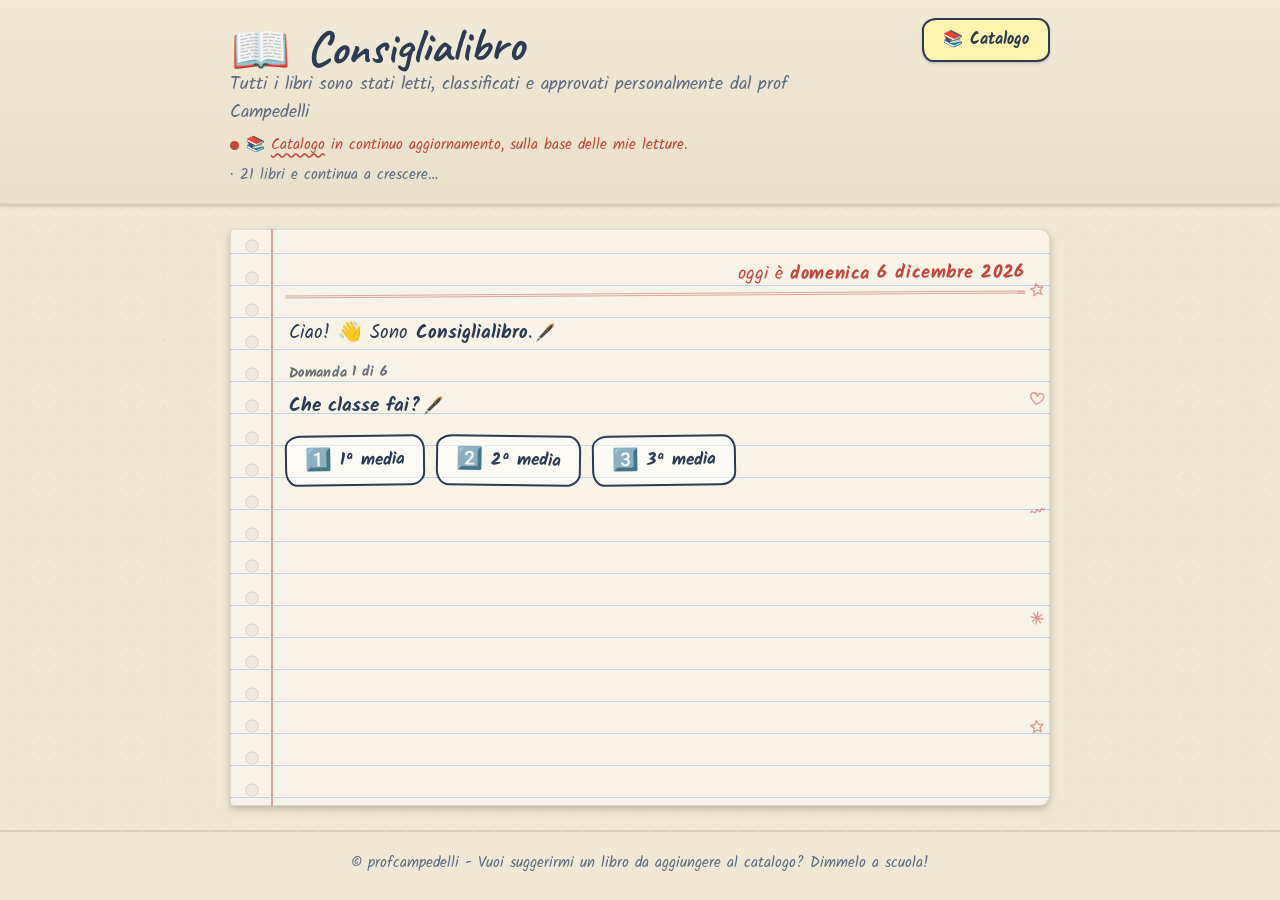
==== index_studenti.html @ eaab89e7 "Add files via upload" ====
<!DOCTYPE html>
<!-- ============================================================
     COPIA PER GLI STUDENTI di index.html
     Identica all'originale ma SENZA la parte Info (pulsante
     nell'header, link nel footer e finestra con contatti/social).
     ⚠️ Ricorda: ogni modifica fatta a index.html va riportata
     anche qui (tranne, appunto, le parti Info).
     ============================================================ -->
<html lang="it">
<head>
  <meta charset="UTF-8">
  <meta name="viewport" content="width=device-width, initial-scale=1.0">
  <title>Consiglialibro 📖 — Il tuo prossimo libro ti aspetta</title>
  <meta name="description" content="Consiglialibro: rispondi a sei domande e trova il libro giusto per te, scelto e approvato dal prof Campedelli.">

  <!-- Google Fonts: Caveat (titoli a mano) + Kalam (scrittura a mano leggibile) + Roboto (corpo lungo leggibile) -->
  <link rel="preconnect" href="https://fonts.googleapis.com">
  <link rel="preconnect" href="https://fonts.gstatic.com" crossorigin>
  <link href="https://fonts.googleapis.com/css2?family=Caveat:wght@400;500;600;700&family=Kalam:wght@300;400;700&family=Roboto:wght@400;500;700&display=swap" rel="stylesheet">

  <link rel="stylesheet" href="style.css">
</head>
<body>

  <!-- ===================== BARRA SUPERIORE ===================== -->
  <header class="header">
    <div class="header-inner">
      <div class="header-testi">
        <p class="logo"><span class="logo-emoji" aria-hidden="true">📖</span> Consiglialibro</p>
        <!-- I testi qui sotto vengono riempiti da app.js: modificali lì, in cima al file -->
        <p class="sottotitolo" id="sottotitolo"></p>
        <p class="nota-catalogo" id="nota-catalogo">
          <span class="pallino" aria-hidden="true"></span>
          <span id="nota-testo"></span>
          <span class="conta-libri" id="conta-libri"></span>
        </p>
      </div>
      <div class="header-azioni">
        <button type="button" id="btn-catalogo" class="btn-info" aria-haspopup="dialog">
          <span aria-hidden="true">📚</span> Catalogo
        </button>
      </div>
    </div>
  </header>

  <!-- ===================== AREA CHAT ===================== -->
  <main class="main">
    <h1 class="visually-hidden">Consiglialibro: trova il libro giusto per te</h1>
    <section id="chat" class="chat" aria-live="polite" aria-label="Conversazione con Consiglialibro"></section>
  </main>

  <footer class="footer">
    <p>© profcampedelli - Vuoi suggerirmi un libro da aggiungere al catalogo? Dimmelo a scuola!</p>
  </footer>

  <!-- ===================== MODALE CATALOGO ===================== -->
  <div class="modale" id="modale-catalogo" role="dialog" aria-modal="true" aria-labelledby="titolo-catalogo" hidden>
    <div class="modale-contenuto modale-contenuto-catalogo">
      <button type="button" class="modale-chiudi" aria-label="Chiudi il catalogo">✕</button>
      <h2 id="titolo-catalogo" class="modale-titolo">📚 Tutto il catalogo</h2>
      <div id="catalogo-contenitore"></div>
    </div>
  </div>

  <!-- ===================== MODALE SCHEDA LIBRO (per il catalogo) ===================== -->
  <div class="modale" id="modale-scheda" role="dialog" aria-modal="true" aria-label="Scheda del libro" hidden>
    <div class="modale-contenuto modale-contenuto-scheda">
      <button type="button" class="modale-chiudi" aria-label="Chiudi la scheda">✕</button>
      <div id="scheda-contenitore"></div>
    </div>
  </div>

  <script src="catalogo.js"></script>
  <script src="app.js"></script>
</body>
</html>
---- style.css ----
/* ============================================================
   CONSIGLIALIBRO — foglio di stile (v3, "Quaderno a righe")
   ------------------------------------------------------------
   Estetica: quaderno a righe scritto a mano. Le schede sono
   post-it attaccati con lo scotch; catalogo e info sono pagine
   del quaderno che si girano.
   Approccio IBRIDO alla leggibilità: font a mano (Caveat/Kalam)
   per chat, titoli, note e post-it; le TRAME lunghe restano in
   un font stampato leggibile (Roboto) — come foglietti stampati
   incollati in un quaderno scritto a mano.
   I colori e le misure si cambiano qui sotto, in :root.
   ============================================================ */

:root {
  /* ---- Carta e inchiostri ---- */
  --carta:            #f7f3e7;   /* colore della pagina */
  --carta-scura:      #efe8d4;   /* copertina / bande */
  --riga:             #b9d0e8;   /* righe azzurre del quaderno */
  --margine:          #e0a39b;   /* riga rossa del margine */
  --foro:             #efe9db;   /* foro della spirale */

  --inchiostro:       #2b3a55;   /* penna blu-nera (il "prof") */
  --inchiostro-tenue: #5d6b80;   /* penna più scarica */
  --matita:           #6a6f77;   /* grigio matita */
  --rosso-penna:      #c2453b;   /* penna rossa: correzioni, timbri */
  --evidenziatore:    #ffe680;   /* giallo evidenziatore */

  /* ---- Post-it ---- */
  --postit-giallo:    #fff3b0;
  --postit-rosa:      #ffd4dc;
  --postit-verde:     #cdeeb5;
  --postit-azzurro:   #c6e4ff;
  --scotch:           rgba(224, 216, 178, 0.55);

  /* ---- Tipografia ---- */
  --font-titolo: "Caveat", "Kalam", "Comic Sans MS", cursive;   /* display a pennarello */
  --font-mano:   "Kalam", "Comic Sans MS", cursive;             /* scrittura leggibile */
  --font-stampa: "Roboto", system-ui, -apple-system, sans-serif;/* trame lunghe: leggibilità */

  /* ---- Ritmo verticale = passo delle righe ---- */
  --u: 2rem;                 /* interlinea del quaderno (32px) */
  /* Posizione verticale della riga stampata dentro ogni interlinea.
     Se il testo sembra "galleggiare" sopra la riga, rendi più negativo
     questo numero (es. -10px); se sfonda sotto la riga, avvicinalo a 0. */
  --riga-offset: -8px;

  /* ---- Ombre morbide ---- */
  --ombra-1: 0 1px 2px rgba(43, 33, 20, 0.14), 0 2px 4px rgba(43, 33, 20, 0.08);
  --ombra-2: 0 4px 10px rgba(43, 33, 20, 0.16), 0 2px 4px rgba(43, 33, 20, 0.10);
  --ombra-3: 0 12px 26px rgba(43, 33, 20, 0.22), 0 4px 8px rgba(43, 33, 20, 0.12);

  --tocco-min: 44px;
  --curva: cubic-bezier(0.2, 0, 0, 1);
}

/* ---------- Base ---------- */
* { box-sizing: border-box; }

html { scroll-behavior: smooth; }

body {
  margin: 0;
  font-family: var(--font-mano);
  font-size: 1.05rem;
  line-height: 1.5;
  color: var(--inchiostro);
  background-color: var(--carta-scura);
  /* leggerissima texture "carta" */
  background-image:
    radial-gradient(rgba(120, 100, 60, 0.05) 1px, transparent 1px),
    radial-gradient(rgba(120, 100, 60, 0.04) 1px, transparent 1px);
  background-size: 22px 22px, 34px 34px;
  background-position: 0 0, 11px 17px;
  min-height: 100vh;
  display: flex;
  flex-direction: column;
}

body.modale-aperta { overflow: hidden; }

.visually-hidden {
  position: absolute;
  width: 1px; height: 1px;
  margin: -1px; padding: 0;
  overflow: hidden;
  clip: rect(0 0 0 0);
  white-space: nowrap;
  border: 0;
}

button { font-family: inherit; }

:focus-visible {
  outline: 3px solid var(--rosso-penna);
  outline-offset: 2px;
  border-radius: 4px;
}

/* ============================================================
   Barra superiore — la "copertina" del quaderno
   ============================================================ */
.header {
  position: relative;
  background: var(--carta-scura);
  background-image: linear-gradient(180deg, #f1ead6, #e8e0ca);
  border-bottom: 2px solid rgba(120, 100, 60, 0.18);
  padding: 1.1rem 1.25rem 1rem;
  box-shadow: var(--ombra-1);
}

.header-inner {
  max-width: 820px;
  margin: 0 auto;
  display: flex;
  align-items: flex-start;
  justify-content: space-between;
  gap: 1.25rem;
}

.logo {
  font-family: var(--font-titolo);
  font-weight: 700;
  font-size: clamp(2.2rem, 7vw, 3rem);
  line-height: 1;
  margin: 0;
  color: var(--inchiostro);
  transform: rotate(-1.5deg);
}

.logo-emoji { margin-right: 0.1em; }

.sottotitolo {
  margin: 0.35rem 0 0;
  font-family: var(--font-mano);
  font-size: clamp(1rem, 2.8vw, 1.15rem);
  font-weight: 400;
  color: var(--inchiostro-tenue);
  max-width: 34em;
}

.nota-catalogo {
  margin: 0.5rem 0 0;
  font-family: var(--font-mano);
  font-size: 0.95rem;
  font-weight: 400;
  color: var(--rosso-penna);
  display: flex;
  align-items: center;
  flex-wrap: wrap;
  gap: 0.45em;
}

.conta-libri { color: var(--inchiostro-tenue); }

/* Pallino "catalogo vivo" — goccia d'inchiostro che pulsa */
.pallino {
  width: 9px; height: 9px;
  border-radius: 50%;
  background: var(--rosso-penna);
  flex-shrink: 0;
  animation: pulsa 2.4s var(--curva) infinite;
}

@keyframes pulsa {
  0%, 100% { transform: scale(1);    opacity: 1; }
  50%      { transform: scale(1.35); opacity: 0.5; }
}

.header-azioni {
  display: flex;
  flex-direction: column;
  align-items: stretch;
  gap: 0.55rem;
  flex-shrink: 0;
}

/* La parola "Catalogo" cliccabile nella nota */
.link-catalogo {
  border: none;
  background: none;
  padding: 0;
  font: inherit;
  color: var(--rosso-penna);
  text-decoration: underline;
  text-decoration-style: wavy;
  text-underline-offset: 3px;
  cursor: pointer;
}
.link-catalogo:hover { color: var(--inchiostro); }

/* Pulsanti header — "linguette" adesive */
.btn-info {
  display: inline-flex;
  align-items: center;
  justify-content: center;
  gap: 0.4em;
  min-height: var(--tocco-min);
  min-width: var(--tocco-min);
  padding: 0.45rem 1.2rem;
  border: 2px solid var(--inchiostro);
  border-radius: 14px 12px 13px 11px / 12px 13px 11px 14px;
  background: var(--postit-giallo);
  font-family: var(--font-mano);
  font-weight: 700;
  font-size: 1rem;
  color: var(--inchiostro);
  cursor: pointer;
  box-shadow: var(--ombra-1);
  transition: transform 0.15s var(--curva), box-shadow 0.2s var(--curva);
}
.btn-info:hover { transform: rotate(-2deg) translateY(-1px); box-shadow: var(--ombra-2); }
.btn-info:active { transform: rotate(0) translateY(0); box-shadow: none; }

/* ============================================================
   Area chat — il foglio a righe
   ============================================================ */
.main {
  position: relative;
  flex: 1;
  width: 100%;
  max-width: 820px;
  margin: 1.5rem auto;
  padding: var(--u) 1.5rem calc(var(--u) * 1.5) 3.4rem;
  background-color: var(--carta);
  /* righe orizzontali + margine rosso + fori della spirale */
  background-image:
    repeating-linear-gradient(
      to bottom,
      transparent 0,
      transparent calc(var(--u) - 1px),
      var(--riga) calc(var(--u) - 1px),
      var(--riga) var(--u)
    ),
    linear-gradient(to right, transparent 2.5rem, var(--margine) 2.5rem, var(--margine) calc(2.5rem + 2px), transparent calc(2.5rem + 2px));
  background-size: 100% var(--u), 100% 100%;
  background-position: 0 var(--riga-offset), 0 0;
  border: 1px solid rgba(120, 100, 60, 0.18);
  border-radius: 4px 10px 10px 4px;
  box-shadow: var(--ombra-2);
  perspective: 1600px;   /* per l'effetto "pagina che si gira" */
}

/* Fori della spirale lungo il margine sinistro */
.main::before {
  content: "";
  position: absolute;
  top: 0; bottom: 0; left: 0.9rem;
  width: 14px;
  background-image: radial-gradient(circle, var(--foro) 5px, rgba(120, 100, 60, 0.25) 6px, transparent 7px);
  background-size: 14px var(--u);
  background-repeat: repeat-y;
  opacity: 0.9;
  pointer-events: none;
}

/* Scarabocchi a penna rossa nel margine DESTRO (spazio bianco, niente fori) */
.scarabocchi {
  position: absolute;
  top: 0; bottom: 0; right: 0; left: auto;
  width: 2rem;
  color: var(--rosso-penna);   /* i doodle SVG usano currentColor */
  pointer-events: none;
  z-index: 1;
}
.doodle {
  position: absolute;
  right: 4px;
  width: 16px; height: 16px;
  opacity: 0.5;
  transform: rotate(-8deg);
}
.doodle svg { width: 100%; height: 100%; display: block; }

/* Intestazione stile quaderno: doppia riga rossa + data del giorno */
.intestazione-quaderno {
  display: flex;
  justify-content: flex-end;
  align-items: baseline;
  padding-bottom: 3px;
  margin-bottom: 0.6rem;
  border-bottom: 3px double var(--margine);
  font-family: var(--font-mano);
  font-size: 1.15rem;
  color: var(--rosso-penna);
  transform: rotate(-0.4deg);
}
.riga-data strong { font-weight: 700; letter-spacing: 0.03em; }

.chat {
  display: flex;
  flex-direction: column;
  gap: 0.4rem;
}

/* --- Messaggi come testo scritto a mano sul foglio --- */
/* Nessun padding verticale + interlinea pari al passo delle righe:
   così ogni riga di testo occupa esattamente un'interlinea del
   quaderno. Il posizionamento sul multiplo di riga lo rifinisce
   allineaRiga() in app.js. */
.messaggio {
  max-width: 85%;
  padding: 0 0.2rem;
  font-family: var(--font-mano);
  font-size: 1.2rem;
  line-height: var(--u);
  animation: comparsa 0.3s var(--curva) both;
}

.messaggio-bot {
  align-self: flex-start;
  color: var(--inchiostro);
}

.messaggio-bot strong { font-weight: 700; }
.messaggio-bot em { color: var(--rosso-penna); font-style: normal; }

/* La tua risposta: penna rossa, evidenziata */
.messaggio-utente {
  align-self: flex-end;
  color: var(--rosso-penna);
  font-weight: 700;
  text-align: right;
  background: linear-gradient(to bottom, transparent 55%, var(--evidenziatore) 55%, var(--evidenziatore) 92%, transparent 92%);
  padding: 0 0.35rem;
  transform: rotate(-0.6deg);
}

@keyframes comparsa {
  from { opacity: 0; transform: translateY(8px); }
  to   { opacity: 1; }
}

/* Pennino che segue il testo mentre "viene scritto" */
.messaggio.scrivendo::after {
  content: "🖋️";
  display: inline-block;
  font-size: 0.85em;
  margin-left: 2px;
  transform-origin: bottom left;
  animation: pennascrive 0.45s ease-in-out infinite alternate;
}
@keyframes pennascrive {
  from { transform: translateY(0)    rotate(-4deg); }
  to   { transform: translateY(-2px) rotate(-12deg); }
}

/* Indicatore "Domanda 2 di 6" — annotazione a matita nel margine */
.passo {
  display: block;
  font-family: var(--font-mano);
  font-size: 0.9rem;
  font-weight: 700;
  letter-spacing: 0.02em;
  color: var(--matita);
  margin-bottom: 0.1rem;
  transform: rotate(-1.2deg);
}

/* ---------- Pulsanti opzione — risposte cerchiate ---------- */
.opzioni {
  display: flex;
  flex-wrap: wrap;
  gap: 0.7rem;
  padding: 0.35rem 0 0.5rem;
  animation: comparsa 0.3s var(--curva) both;
}

.opzione {
  display: inline-flex;
  align-items: center;
  gap: 0.5em;
  min-height: var(--tocco-min);
  padding: 0.4rem 1.1rem;
  border: 2px solid var(--inchiostro);
  /* bordo leggermente irregolare, "disegnato a mano" */
  border-radius: 16px 13px 15px 12px / 12px 15px 13px 16px;
  background: rgba(255, 255, 255, 0.55);
  color: var(--inchiostro);
  font-family: var(--font-mano);
  font-size: 1.08rem;
  font-weight: 700;
  cursor: pointer;
  text-align: left;
  transition: transform 0.15s var(--curva), background-color 0.2s var(--curva), box-shadow 0.2s var(--curva);
}
.opzione:nth-child(even) { transform: rotate(0.8deg); }
.opzione:nth-child(odd)  { transform: rotate(-0.8deg); }

.opzione:hover {
  background: var(--evidenziatore);
  box-shadow: var(--ombra-1);
  transform: rotate(0) translateY(-1px);
}
.opzione:active { transform: rotate(0); box-shadow: none; }

.opzione-emoji { font-size: 1.25em; }
.opzione-testo { display: flex; flex-direction: column; line-height: 1.25; }
.opzione-testo small {
  font-family: var(--font-mano);
  font-weight: 400;
  font-size: 0.85rem;
  color: var(--inchiostro-tenue);
}

/* "L'ho già letto" dentro la scheda */
.btn-gia-letto {
  margin-top: 0.9rem;
  font-size: 1rem;
  padding: 0.35rem 1rem;
  background: rgba(255, 255, 255, 0.7);
}

/* ============================================================
   Scheda libro — POST-IT attaccato con lo scotch
   ============================================================ */
.scheda {
  position: relative;
  display: grid;
  grid-template-columns: 120px 1fr;
  gap: 1.2rem;
  margin: 0.8rem 0.4rem 1.1rem;
  padding: 1.6rem 1.3rem 1.3rem;
  background: color-mix(in srgb, var(--colore-genere, #d8b25a) 8%, #fffdf2);
  border-radius: 3px;
  box-shadow: var(--ombra-3);
  transform: rotate(-1.4deg);
  transform-origin: left center;
  transform-style: preserve-3d;
  animation: giraScheda 0.6s var(--curva) both;
}
.scheda::after {   /* piega d'ombra del post-it in basso */
  content: "";
  position: absolute;
  left: 8%; right: 8%; bottom: -2px; height: 14px;
  background: rgba(43, 33, 20, 0.18);
  filter: blur(6px);
  border-radius: 50%;
  z-index: -1;
}

/* Nastro di scotch in cima al post-it */
.scheda::before {
  content: "";
  position: absolute;
  top: -12px; left: 50%;
  width: 92px; height: 26px;
  transform: translateX(-50%) rotate(-2.5deg);
  background: var(--scotch);
  border-left: 1px solid rgba(255, 255, 255, 0.5);
  border-right: 1px solid rgba(255, 255, 255, 0.5);
  box-shadow: 0 1px 2px rgba(43, 33, 20, 0.12);
}

@keyframes giraScheda {
  from { transform: rotateY(-88deg) rotate(0);   opacity: 0; }
  to   { transform: rotateY(0)      rotate(-1.4deg); opacity: 1; }
}

/* Timbro della difficoltà — vero timbro a inchiostro rosso */
.timbro {
  position: absolute;
  top: 12px;
  right: 12px;
  padding: 0.3rem 0.6rem;
  border: 2px solid var(--rosso-penna);
  border-radius: 8px;
  background: transparent;
  color: var(--rosso-penna);
  font-family: var(--font-mano);
  font-size: 0.72rem;
  font-weight: 700;
  text-transform: uppercase;
  letter-spacing: 0.06em;
  line-height: 1.25;
  text-align: center;
  transform: rotate(6deg);
  opacity: 0.85;
  pointer-events: none;
}
.timbro strong { font-family: var(--font-titolo); font-size: 1.05rem; font-weight: 700; }

/* Timbro "LETTO ✓" sbattuto sul post-it quando premi "L'ho già letto" */
.timbro-letto {
  position: absolute;
  top: 50%; left: 50%;
  padding: 0.15rem 1.1rem;
  border: 4px double var(--rosso-penna);
  border-radius: 10px;
  color: var(--rosso-penna);
  font-family: var(--font-titolo);
  font-weight: 700;
  font-size: 2.6rem;
  line-height: 1;
  letter-spacing: 0.04em;
  text-transform: uppercase;
  background: rgba(255, 255, 255, 0.12);
  pointer-events: none;
  z-index: 5;
  opacity: 0;
  animation: timbra 0.35s var(--curva) forwards;
}
@keyframes timbra {
  0%   { opacity: 0;   transform: translate(-50%, -50%) rotate(-14deg) scale(1.9); }
  55%  { opacity: 0.95; }
  100% { opacity: 0.9; transform: translate(-50%, -50%) rotate(-14deg) scale(1); }
}

/* ---------- Copertina — foto incollata con angolini ---------- */
.copertina {
  position: relative;
  width: 100%;
  aspect-ratio: 2 / 3;
  border-radius: 3px;
  overflow: hidden;
  background: var(--colore-genere, #8a6d3b);
  box-shadow: var(--ombra-1);
  align-self: start;
  border: 5px solid #fffdf7;   /* bordo "polaroid" */
  outline: 1px solid rgba(43, 33, 20, 0.12);
  transform: rotate(1.2deg);
}

.copertina img {
  position: absolute;
  inset: 0;
  width: 100%;
  height: 100%;
  object-fit: cover;
  opacity: 0;
  transition: opacity 0.25s var(--curva);
}
.copertina img.caricata { opacity: 1; }

.copertina-segnaposto {
  position: absolute;
  inset: 0;
  display: flex;
  flex-direction: column;
  justify-content: center;
  align-items: center;
  gap: 0.5em;
  padding: 12%;
  text-align: center;
  color: #fff;
  background:
    linear-gradient(165deg, rgba(255, 255, 255, 0.16), rgba(0, 0, 0, 0.22)),
    var(--colore-genere, #8a6d3b);
}
.segnaposto-emoji { font-size: 1.5rem; }
.segnaposto-titolo {
  font-family: var(--font-titolo);
  font-weight: 700;
  font-size: 1.1rem;
  line-height: 1.15;
}
.segnaposto-autore {
  font-family: var(--font-mano);
  font-size: 0.7rem;
  font-weight: 400;
  opacity: 0.92;
  letter-spacing: 0.04em;
}

/* ---------- Testi della scheda ---------- */
.scheda-info { min-width: 0; }

.scheda-genere {
  margin: 0 0 0.2rem;
  font-family: var(--font-mano);
  font-size: 0.9rem;
  font-weight: 700;
  color: var(--colore-genere, var(--inchiostro-tenue));
  /* spazio per il timbro difficoltà: con "Impegnativa" è largo ~130px */
  padding-right: 120px;
}

.scheda-titolo {
  margin: 0;
  font-family: var(--font-titolo);
  font-weight: 700;
  font-size: 2rem;
  line-height: 1.05;
  color: var(--inchiostro);
  padding-right: 120px;
}

.scheda-autore {
  margin: 0.15rem 0 0.6rem;
  font-family: var(--font-mano);
  font-size: 1rem;
  font-weight: 400;
  color: var(--inchiostro-tenue);
}

/* La trama resta in font STAMPATO leggibile (foglietto incollato) */
.scheda-trama {
  margin: 0 0 0.8rem;
  padding: 0.15rem 0;
  font-family: var(--font-stampa);
  font-size: 0.92rem;
  line-height: 1.5;
  color: #33302a;
}

.etichette {
  list-style: none;
  display: flex;
  flex-wrap: wrap;
  gap: 0.4rem;
  margin: 0 0 0.9rem;
  padding: 0;
}
.etichetta {
  padding: 0.15rem 0.6rem;
  border: 1px dashed var(--inchiostro-tenue);
  border-radius: 20px;
  background: rgba(255, 255, 255, 0.5);
  font-family: var(--font-mano);
  font-size: 0.85rem;
  font-weight: 400;
  color: var(--inchiostro-tenue);
}

/* Nota del prof — scritta a mano, evidenziata */
.scheda-nota {
  margin: 0 0 0.7rem;
  padding: 0.55rem 0.8rem;
  background: color-mix(in srgb, var(--colore-genere, #d8b25a) 12%, #fffdf2);
  border-left: 3px solid var(--colore-genere, var(--rosso-penna));
  border-radius: 2px;
  font-family: var(--font-mano);
  font-size: 1.08rem;
  line-height: 1.35;
  color: var(--inchiostro);
}
.nota-chi {
  display: block;
  font-weight: 700;
  font-size: 0.9rem;
  color: var(--rosso-penna);
  margin-bottom: 0.1rem;
}

/* Motivazione — foglietto evidenziato */
.scheda-motivazione {
  margin: 0;
  padding: 0.55rem 0.8rem;
  border-radius: 2px;
  background: var(--evidenziatore);
  font-family: var(--font-mano);
  font-weight: 700;
  font-size: 1.05rem;
  line-height: 1.35;
  color: var(--inchiostro);
  transform: rotate(-0.5deg);
}

/* ============================================================
   Ricerca e filtri del catalogo — modulo scritto a mano
   ============================================================ */
.catalogo-box { animation: comparsa 0.35s var(--curva) both; }

.barra-cerca {
  display: flex;
  align-items: center;
  gap: 0.5rem;
  padding: 0.4rem 0.5rem;
  background: rgba(255, 255, 255, 0.6);
  border: 2px solid var(--inchiostro);
  border-radius: 18px 14px 16px 13px / 13px 16px 14px 18px;
  margin-bottom: 0.8rem;
}
.barra-cerca:focus-within { box-shadow: 0 0 0 2px var(--rosso-penna); }

.cerca-campo {
  flex-shrink: 0;
  max-width: 45%;
  min-height: 38px;
  padding: 0.3rem 0.6rem;
  border: 2px solid var(--inchiostro-tenue);
  border-radius: 12px;
  background: var(--carta);
  color: var(--inchiostro);
  font-family: var(--font-mano);
  font-weight: 700;
  font-size: 0.95rem;
  cursor: pointer;
}

.cerca-input {
  flex: 1;
  min-width: 0;
  min-height: 38px;
  padding: 0.3rem 0.6rem;
  border: none;
  background: transparent;
  color: var(--inchiostro);
  font-family: var(--font-mano);
  font-size: 1.1rem;
}
.cerca-input:focus-visible { outline: none; }
.cerca-input::placeholder { color: var(--inchiostro-tenue); opacity: 0.75; }

.barra-filtri {
  display: flex;
  flex-wrap: wrap;
  gap: 0.7rem;
  align-items: flex-end;
  padding: 0.9rem 1rem;
  background: rgba(255, 255, 255, 0.5);
  border: 2px dashed var(--inchiostro-tenue);
  border-radius: 8px;
}

.filtro {
  display: flex;
  flex-direction: column;
  gap: 0.2rem;
  flex: 1 1 120px;
  min-width: 0;
}
.filtro-label {
  font-family: var(--font-mano);
  font-size: 0.85rem;
  font-weight: 700;
  color: var(--inchiostro-tenue);
}
.filtro select {
  width: 100%;
  min-height: var(--tocco-min);
  padding: 0.35rem 0.6rem;
  border: 2px solid var(--inchiostro-tenue);
  border-radius: 10px;
  background: var(--carta);
  color: var(--inchiostro);
  font-family: var(--font-mano);
  font-weight: 400;
  font-size: 0.95rem;
  cursor: pointer;
}
.filtro select:hover { border-color: var(--inchiostro); }

.riga-risultati {
  display: flex;
  align-items: center;
  flex-wrap: wrap;
  gap: 0.7rem;
  margin: 0.8rem 0.15rem;
}
.contatore-risultati {
  margin: 0;
  font-family: var(--font-mano);
  font-size: 1rem;
  font-weight: 700;
  color: var(--inchiostro-tenue);
}

.btn-azzera {
  min-height: 38px;
  padding: 0.25rem 0.9rem;
  border: 2px solid var(--rosso-penna);
  border-radius: 12px;
  background: transparent;
  font-family: var(--font-mano);
  font-size: 0.95rem;
  font-weight: 700;
  color: var(--rosso-penna);
  cursor: pointer;
  transition: background-color 0.2s var(--curva);
}
.btn-azzera:hover { background: color-mix(in srgb, var(--rosso-penna) 10%, transparent); }

.griglia-vuota {
  grid-column: 1 / -1;
  margin: 0;
  padding: 1.1rem 1.2rem;
  background: rgba(255, 255, 255, 0.5);
  border: 2px dashed var(--inchiostro-tenue);
  border-radius: 8px;
  font-family: var(--font-mano);
  font-size: 1.1rem;
  color: var(--inchiostro-tenue);
}

/* ============================================================
   Griglia del catalogo — bacheca di post-it (scroll verticale)
   ============================================================ */
.griglia-catalogo {
  display: grid;
  grid-template-columns: repeat(auto-fill, minmax(122px, 1fr));
  gap: 1.4rem 1.1rem;
  padding: 0.6rem 0.2rem 0.4rem;
  perspective: 1400px;
}

.cella-catalogo {
  position: relative;
  display: flex;
  flex-direction: column;
  gap: 0.45rem;
  padding: 0.5rem 0.5rem 0.7rem;
  border: none;
  background: #fffdf2;
  border-radius: 3px;
  box-shadow: var(--ombra-2);
  cursor: pointer;
  text-align: center;
  transition: transform 0.18s var(--curva), box-shadow 0.2s var(--curva);
}
/* piccola rotazione alternata, come post-it appesi a caso */
.cella-catalogo:nth-child(3n+1) { transform: rotate(-2deg); }
.cella-catalogo:nth-child(3n+2) { transform: rotate(1.5deg); }
.cella-catalogo:nth-child(3n+3) { transform: rotate(-0.6deg); }

/* scotch su ogni post-it del catalogo */
.cella-catalogo::before {
  content: "";
  position: absolute;
  top: -8px; left: 50%;
  width: 46px; height: 16px;
  transform: translateX(-50%) rotate(-3deg);
  background: var(--scotch);
  box-shadow: 0 1px 1px rgba(43, 33, 20, 0.12);
}

.cella-catalogo:hover {
  transform: rotate(0) translateY(-4px) scale(1.03);
  box-shadow: var(--ombra-3);
  z-index: 2;
}

/* Angolo che si arriccia al passaggio del mouse (page-curl) */
.cella-catalogo::after {
  content: "";
  position: absolute;
  right: 0; bottom: 0;
  width: 0; height: 0;
  border-style: solid;
  border-width: 0;
  border-color: transparent;
  border-radius: 0 0 3px 0;
  transition: border-width 0.18s var(--curva), box-shadow 0.18s var(--curva);
}
.cella-catalogo:hover::after {
  border-width: 0 0 20px 20px;
  border-color: transparent transparent var(--carta-scura) transparent;
  box-shadow: -3px -3px 6px rgba(43, 33, 20, 0.18);
}

.copertina-piccola { border-width: 4px; transform: rotate(0); }
.copertina-piccola .segnaposto-titolo { font-size: 0.82rem; }
.copertina-piccola .segnaposto-autore { font-size: 0.55rem; }
.copertina-piccola .segnaposto-emoji  { font-size: 1.1rem; }

.cella-titolo {
  font-family: var(--font-mano);
  font-size: 0.9rem;
  font-weight: 700;
  line-height: 1.2;
  color: var(--inchiostro);
}

/* ============================================================
   Modali — pagine del quaderno che si girano
   ============================================================ */
.modale {
  position: fixed;
  inset: 0;
  z-index: 50;
  display: flex;
  align-items: center;
  justify-content: center;
  padding: 1rem;
  background: rgba(43, 33, 20, 0.5);
  overflow-y: auto;
  perspective: 2200px;
}
.modale[hidden] { display: none; }

.modale-contenuto {
  position: relative;
  width: 100%;
  max-width: 600px;
  max-height: min(90vh, 760px);
  overflow-y: auto;
  padding: 2rem 2rem 2.4rem 3rem;
  background-color: var(--carta);
  /* stessa carta a righe della pagina principale */
  background-image:
    repeating-linear-gradient(
      to bottom,
      transparent 0,
      transparent calc(var(--u) - 1px),
      var(--riga) calc(var(--u) - 1px),
      var(--riga) var(--u)
    ),
    linear-gradient(to right, transparent 1.9rem, var(--margine) 1.9rem, var(--margine) calc(1.9rem + 2px), transparent calc(1.9rem + 2px));
  background-size: 100% var(--u), 100% 100%;
  background-position: 0 var(--riga-offset), 0 0;
  background-attachment: local, local;   /* le righe scorrono col testo */
  border-radius: 4px 12px 12px 4px;
  box-shadow: var(--ombra-3);
  transform-origin: left center;
  animation: giraPagina 0.55s var(--curva) both;
}

@keyframes giraPagina {
  from { transform: rotateY(-92deg); opacity: 0; }
  to   { transform: rotateY(0);      opacity: 1; }
}

.modale-contenuto-catalogo { max-width: 820px; }

/* La scheda nella modale non ha bisogno del foglio a righe */
.modale-contenuto-scheda {
  max-width: 640px;
  background: transparent;
  box-shadow: none;
  padding: 2.6rem 0 0;
  overflow-y: visible;
  border-radius: 0;
  animation: none;
}
.modale-contenuto-scheda .scheda { box-shadow: var(--ombra-3); }

/* Chiusura — graffetta/gommino in alto a destra */
.modale-chiudi {
  position: absolute;
  top: 0.6rem;
  right: 0.6rem;
  width: var(--tocco-min);
  height: var(--tocco-min);
  border: 2px solid var(--inchiostro);
  border-radius: 50%;
  background: var(--postit-rosa);
  font-size: 1.1rem;
  font-weight: 700;
  color: var(--inchiostro);
  cursor: pointer;
  line-height: 1;
  box-shadow: var(--ombra-1);
  transition: transform 0.15s var(--curva);
  z-index: 2;
}
.modale-contenuto-scheda .modale-chiudi { top: -0.15rem; right: 0; }
.modale-chiudi:hover { transform: rotate(90deg); }

.modale-titolo {
  font-family: var(--font-titolo);
  font-weight: 700;
  font-size: 2.1rem;
  line-height: 1;
  margin: 0 2.5rem 0.6rem 0;
  color: var(--inchiostro);
  transform: rotate(-1deg);
}

/* ---- Finestra Info: testo allineato alle righe del quaderno ----
   interlinea = passo delle righe (--u) e spaziature a multipli di --u,
   così ogni riga di testo cade su una riga stampata. */
#modale-info .modale-titolo { line-height: calc(var(--u) * 2); margin: 0 2.5rem 0 0; }

.info-sezione {
  font-family: var(--font-titolo);
  font-weight: 700;
  font-size: 1.5rem;
  line-height: var(--u);   /* una riga intera */
  margin: 0;               /* la riga vuota sopra la dà il blocco precedente */
  padding: 0;
  border: none;
  color: var(--inchiostro);
}

.info-blocco { font-family: var(--font-mano); font-size: 1.1rem; }
.info-blocco p { margin: 0 0 var(--u); line-height: var(--u); }

.contatti {
  list-style: none;
  margin: 0 0 var(--u);   /* una riga vuota prima della sezione "Sostieni" */
  padding: 0;
  display: flex;
  flex-direction: column;
  gap: 0;
}
.contatti a {
  display: inline-flex;
  align-items: center;
  gap: 0.6em;
  min-height: var(--u);
  line-height: var(--u);
  padding: 0 0.7rem;
  border-radius: 12px;
  color: var(--inchiostro);
  font-family: var(--font-mano);
  font-weight: 700;
  font-size: 1.1rem;
  text-decoration: none;
  transition: background-color 0.2s var(--curva);
}
.contatti a:hover { background: var(--evidenziatore); }
.contatti svg { flex-shrink: 0; color: var(--rosso-penna); }

/* Sostieni — pulsante Buy me a coffee nella finestra Info */
.info-sostieni { margin: 0 0 var(--u); line-height: var(--u); }
.bmc-contenitore {
  display: flex;
  justify-content: center;
  margin: 0 0 var(--u);
}
.bmc-contenitore img { height: auto; vertical-align: middle; }

/* ============================================================
   Footer
   ============================================================ */
.footer {
  padding: 1.2rem 1rem 1.6rem;
  text-align: center;
  font-family: var(--font-mano);
  font-size: 0.95rem;
  color: var(--inchiostro-tenue);
  background: var(--carta-scura);
  border-top: 2px solid rgba(120, 100, 60, 0.18);
}
.footer p { margin: 0; }

.link-info {
  border: none;
  background: none;
  padding: 0.2rem 0.3rem;
  font: inherit;
  font-weight: 700;
  color: var(--rosso-penna);
  cursor: pointer;
  text-decoration: underline;
  text-decoration-style: wavy;
  text-underline-offset: 2px;
}

/* ============================================================
   Mobile
   ============================================================ */
@media (max-width: 540px) {
  .main {
    margin: 0.8rem auto;
    padding: var(--u) 1rem calc(var(--u) * 1.2) 3rem;
    border-radius: 3px;
  }
  .messaggio { max-width: 94%; font-size: 1.15rem; }

  .scheda {
    grid-template-columns: 1fr;
    gap: 1rem;
    transform: rotate(-0.8deg);
  }
  /* Copertina a sinistra: lascia campo libero al timbro della
     difficoltà in alto a destra (con "Impegnativa" il timbro è
     largo ~130px e con la foto centrata si sovrapponevano). */
  .scheda .copertina { width: 130px; margin: 0; }
  /* I testi stanno sotto la riga della copertina, lontani dal
     timbro: non serve riservare spazio a destra. */
  .scheda-genere, .scheda-titolo { padding-right: 0; }
  @keyframes giraScheda {
    from { transform: rotateY(-88deg) rotate(0);   opacity: 0; }
    to   { transform: rotateY(0)      rotate(-0.8deg); opacity: 1; }
  }

  .griglia-catalogo { grid-template-columns: repeat(auto-fill, minmax(100px, 1fr)); }

  .barra-cerca { flex-wrap: wrap; }
  .cerca-campo { max-width: none; }
  .cerca-input { flex-basis: 100%; }

  .modale-contenuto { padding: 1.8rem 1.2rem 2rem 2.4rem; }
}

/* ============================================================
   Riduzione del movimento (accessibilità)
   ============================================================ */
@media (prefers-reduced-motion: reduce) {
  html { scroll-behavior: auto; }
  *, *::before, *::after {
    animation-duration: 0.001s !important;
    animation-iteration-count: 1 !important;
    transition-duration: 0.001s !important;
  }
}
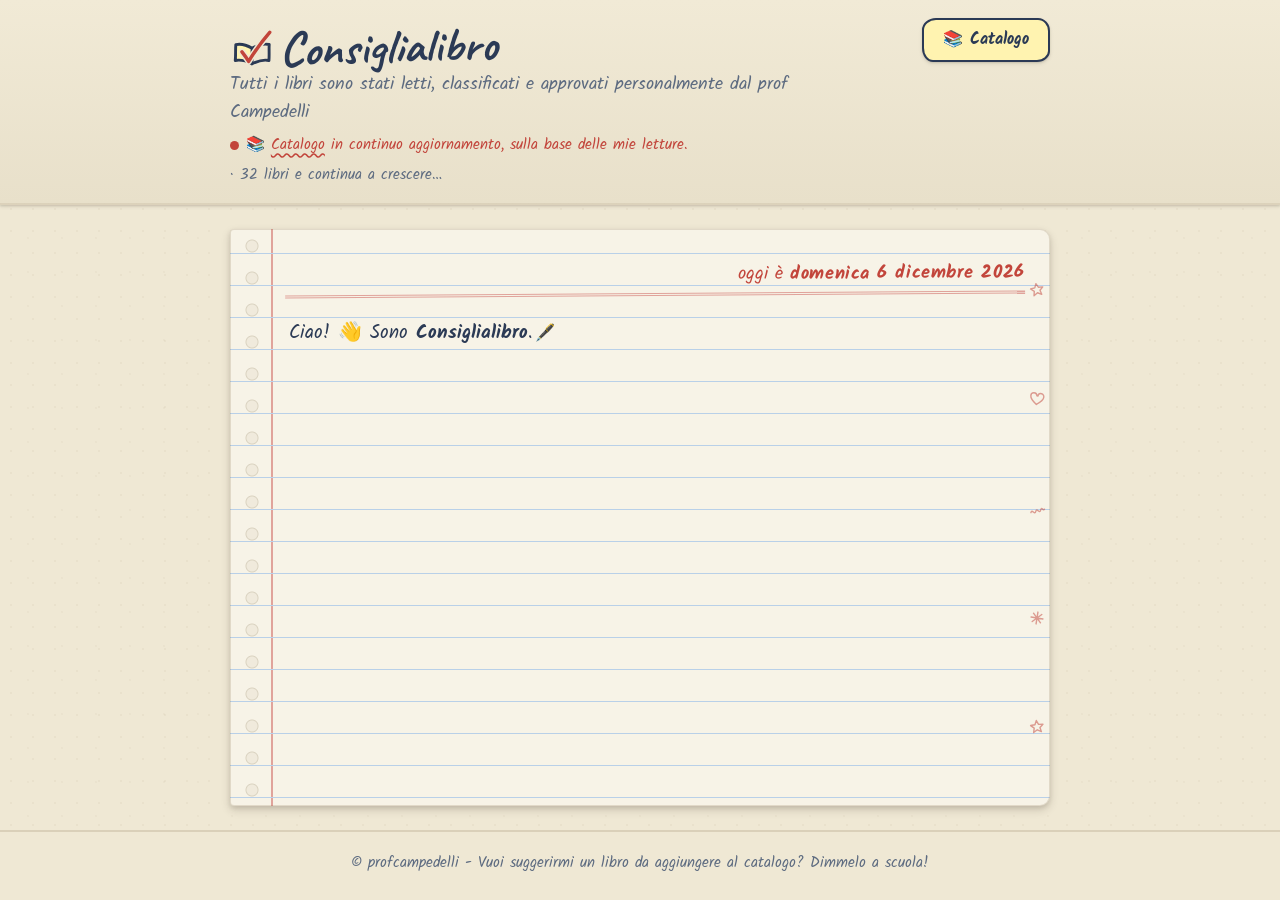
==== commit 7b876e37: "Add files via upload Logo, icone e anteprima social; riordino delle domande e correzioni di accessib" ====
--- a/index_studenti.html
+++ b/index_studenti.html
@@ -13,6 +13,38 @@
   <title>Consiglialibro 📖 — Il tuo prossimo libro ti aspetta</title>
   <meta name="description" content="Consiglialibro: rispondi a sei domande e trova il libro giusto per te, scelto e approvato dal prof Campedelli.">
 
+  <!-- Icone del sito (il marchio: libro aperto con la spunta del prof) -->
+  <link rel="icon" href="favicon.svg" type="image/svg+xml">
+  <link rel="icon" href="favicon-32.png" type="image/png" sizes="32x32">
+  <link rel="apple-touch-icon" href="apple-touch-icon.png">
+  <link rel="manifest" href="manifest.json">
+  <meta name="theme-color" content="#efe8d4">
+
+  <!-- ============================================================
+       ANTEPRIMA QUANDO CONDIVIDI IL LINK
+       (WhatsApp, Classroom, Telegram, Facebook…)
+       Gli indirizzi qui sotto sono COMPLETI, non abbreviati: alcune
+       app (Facebook e LinkedIn in testa) non sanno ricostruire un
+       indirizzo parziale e mostrerebbero l'anteprima senza figura.
+       ⚠️ Se un giorno il sito cambiasse indirizzo, vanno corretti
+       i punti che iniziano con https://profcampedelli.netsons.org
+       ============================================================ -->
+  <link rel="canonical" href="https://profcampedelli.netsons.org/consiglialibro/index_studenti.html">
+  <meta property="og:type" content="website">
+  <meta property="og:locale" content="it_IT">
+  <meta property="og:site_name" content="Consiglialibro">
+  <meta property="og:url" content="https://profcampedelli.netsons.org/consiglialibro/index_studenti.html">
+  <meta property="og:title" content="Consiglialibro 📖 — Il tuo prossimo libro ti aspetta">
+  <meta property="og:description" content="Rispondi a sei domande e trova il libro giusto per te. Tutti i libri sono stati letti, classificati e approvati dal prof Campedelli.">
+  <meta property="og:image" content="https://profcampedelli.netsons.org/consiglialibro/og-image.png">
+  <meta property="og:image:width" content="1200">
+  <meta property="og:image:height" content="630">
+  <meta property="og:image:alt" content="Il logo di Consiglialibro: un libro aperto con la spunta rossa del prof, su un foglio di quaderno a righe.">
+  <meta name="twitter:card" content="summary_large_image">
+  <meta name="twitter:title" content="Consiglialibro 📖 — Il tuo prossimo libro ti aspetta">
+  <meta name="twitter:description" content="Rispondi a sei domande e trova il libro giusto per te. Libri letti e approvati dal prof Campedelli.">
+  <meta name="twitter:image" content="https://profcampedelli.netsons.org/consiglialibro/og-image.png">
+
   <!-- Google Fonts: Caveat (titoli a mano) + Kalam (scrittura a mano leggibile) + Roboto (corpo lungo leggibile) -->
   <link rel="preconnect" href="https://fonts.googleapis.com">
   <link rel="preconnect" href="https://fonts.gstatic.com" crossorigin>
@@ -26,7 +58,22 @@
   <header class="header">
     <div class="header-inner">
       <div class="header-testi">
-        <p class="logo"><span class="logo-emoji" aria-hidden="true">📖</span> Consiglialibro</p>
+        <p class="logo">
+          <!-- Il marchio. Il libro usa currentColor, così eredita
+               --inchiostro da .logo: cambi il colore del titolo e il
+               logo lo segue. La dimensione si regola in style.css,
+               classe .logo-marchio. -->
+          <svg class="logo-marchio" viewBox="0 0 32 32" fill="none"
+               stroke-linecap="round" stroke-linejoin="round" aria-hidden="true">
+            <path d="M4.1 12C8.2 11 12.6 12.6 15.9 14.5C15.9 18.6 16.1 22.2 15.9 25.8C12.3 24 7.8 22.7 3.8 23.5C4.2 19.7 3.8 15.9 4.1 12Z"
+                  fill="#fff3b0" stroke="currentColor" stroke-width="2.1"/>
+            <path d="M15.9 14.5C19.5 12.4 24.2 10.8 28.3 11.7C28.1 15.6 28.5 19.4 28.2 23.3C24.2 22.4 19.5 24 15.9 25.8"
+                  stroke="currentColor" stroke-width="2.1"/>
+            <path d="M8.6 17.2C10.3 19.3 12.1 21.8 13.5 24.1C17.9 16.6 23.2 9.2 28.6 2.9"
+                  stroke="#efe8d4" stroke-width="4.6"/>
+            <path d="M8.6 17.2C10.3 19.3 12.1 21.8 13.5 24.1C17.9 16.6 23.2 9.2 28.6 2.9"
+                  stroke="#c2453b" stroke-width="2.5"/>
+          </svg>Consiglialibro</p>
         <!-- I testi qui sotto vengono riempiti da app.js: modificali lì, in cima al file -->
         <p class="sottotitolo" id="sottotitolo"></p>
         <p class="nota-catalogo" id="nota-catalogo">
@@ -46,7 +93,12 @@
   <!-- ===================== AREA CHAT ===================== -->
   <main class="main">
     <h1 class="visually-hidden">Consiglialibro: trova il libro giusto per te</h1>
-    <section id="chat" class="chat" aria-live="polite" aria-label="Conversazione con Consiglialibro"></section>
+    <section id="chat" class="chat" aria-label="Conversazione con Consiglialibro"></section>
+    <!-- Zona invisibile che legge i messaggi, una volta sola e già
+         completi, a chi usa uno screen reader. Non toglierla: senza,
+         l'effetto macchina da scrivere farebbe rileggere ogni frase
+         da capo a ogni carattere. -->
+    <div id="annunci" class="visually-hidden" role="status" aria-live="polite"></div>
   </main>
 
   <footer class="footer">
--- a/style.css
+++ b/style.css
@@ -127,6 +127,28 @@
   transform: rotate(-1.5deg);
 }
 
+/* Il marchio accanto al titolo. Le misure sono in "em", quindi
+   crescono e calano insieme al testo del logo senza altri ritocchi.
+   🔧 Se il libro ti sembra troppo grande o troppo piccolo rispetto
+   alla scritta, cambia SOLO --marchio qui sotto. */
+.logo {
+  --marchio: 0.92em;   /* dimensione del logo rispetto al titolo */
+  display: flex;
+  align-items: center;
+  gap: 0.12em;
+}
+
+.logo-marchio {
+  width: var(--marchio);
+  height: var(--marchio);
+  flex: none;
+  /* il tratto è disegnato a mano: una punta di rotazione contraria
+     a quella del titolo lo fa sembrare appoggiato, non incollato */
+  transform: rotate(2deg);
+}
+
+/* Vecchia emoji del logo: non più usata, si tiene per sicurezza
+   nel caso si torni indietro. */
 .logo-emoji { margin-right: 0.1em; }
 
 .sottotitolo {
